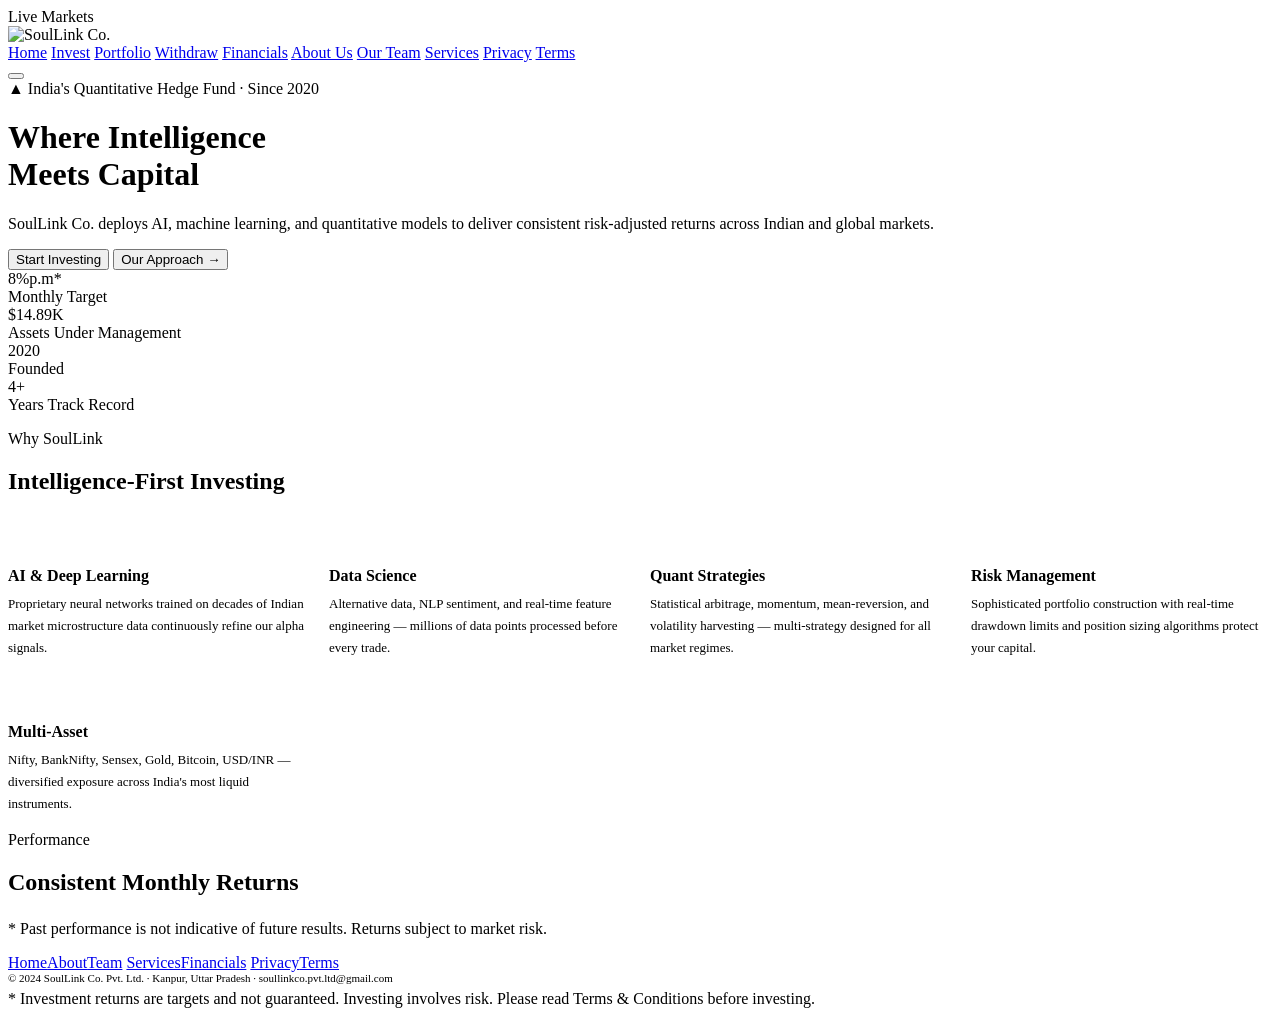
==== soullink/pages/index.html @ 83c83232 "Remove CTA strip from index.html Removed the call-to-action section promoting account creation and s" ====
<!DOCTYPE html>
<html lang="en">
<head>
  <meta charset="UTF-8">
  <meta name="viewport" content="width=device-width, initial-scale=1.0">
  <title>SoulLink Co. — Quantitative Hedge Fund</title>
  <link href="https://fonts.googleapis.com/css2?family=Segoe+UI:wght@300;400;500;600;700&display=swap" rel="stylesheet">
  <link rel="stylesheet" href="../css/shared.css">
  <link rel="icon" type="image/png" href="../assets/brand_logo.png">
</head>
<body>

<div class="ticker-wrap">
  <div class="ticker-label">Live Markets</div>
  <div style="overflow:hidden;flex:1"><div class="ticker-track" id="tickerTrack"></div></div>
</div>

<nav>
  <div class="nav-logo" onclick="location.href='index.html'">
    <img src="../assets/brand_logo.png" alt="SoulLink Co." style="height:32px;width:auto;">
  </div>
  <div class="nav-links" id="navLinks">
    <a class="nav-link" href="index.html">Home</a>
    <a class="nav-link" href="invest.html">Invest</a>
    <a class="nav-link" href="portfolio.html">Portfolio</a>
    <a class="nav-link" href="withdraw.html">Withdraw</a>
    <a class="nav-link" href="financials.html">Financials</a>
    <a class="nav-link" href="about.html">About Us</a>
    <a class="nav-link" href="team.html">Our Team</a>
    <a class="nav-link" href="services.html">Services</a>
    <a class="nav-link" href="privacy.html">Privacy</a>
    <a class="nav-link" href="terms.html">Terms</a>
  </div>
  <button class="hamburger" id="hamburger" onclick="toggleNav()"><span></span><span></span><span></span></button>
  <div class="nav-actions"></div>
</nav>

<!-- HERO -->
<div class="hero">
  <div class="hero-grid"></div>
  <div class="hero-tag">▲ India's Quantitative Hedge Fund · Since 2020</div>
  <h1>Where <span class="accent-blue">Intelligence</span><br>Meets <span class="accent-gold">Capital</span></h1>
  <p class="hero-sub">SoulLink Co. deploys AI, machine learning, and quantitative models to deliver consistent risk-adjusted returns across Indian and global markets.</p>
  <div class="hero-btns">
    <button class="hero-btn-p" onclick="location.href='invest.html'">Start Investing</button>
    <button class="hero-btn-s" onclick="location.href='about.html'">Our Approach →</button>
  </div>
  <div class="hero-stats">
    <div class="hero-stat"><div class="val">8%p.m*</div><div class="lbl">Monthly Target</div></div>
    <div class="hero-stat"><div class="val">$14.89K</div><div class="lbl">Assets Under Management</div></div>
    <div class="hero-stat"><div class="val">2020</div><div class="lbl">Founded</div></div>
    <div class="hero-stat"><div class="val">4+</div><div class="lbl">Years Track Record</div></div>
  </div>
</div>

<!-- WHY SOULLINK -->
<div class="section" style="background:#fff;">
  <div class="glow-bar"></div>
  <p class="section-eyebrow">Why SoulLink</p>
  <h2 class="section-title">Intelligence-First Investing</h2>
  <div style="display:grid;grid-template-columns:repeat(auto-fill,minmax(240px,1fr));gap:20px;margin-top:28px">
    <div class="gcard ms-card-blue">
      <div style="margin-bottom:12px">
        <svg width="28" height="28" viewBox="0 0 24 24" fill="none" stroke="var(--ms-blue)" stroke-width="1.6" stroke-linecap="round" stroke-linejoin="round">
          <rect x="3" y="8" width="18" height="13" rx="2"/><path d="M12 8V5"/><circle cx="12" cy="4" r="1"/>
        </svg>
      </div>
      <div style="font-size:16px;font-weight:700;margin-bottom:8px">AI & Deep Learning</div>
      <div style="font-size:13px;color:var(--text3);line-height:1.7">Proprietary neural networks trained on decades of Indian market microstructure data continuously refine our alpha signals.</div>
    </div>
    <div class="gcard ms-card-blue">
      <div style="margin-bottom:12px">
        <svg width="28" height="28" viewBox="0 0 24 24" fill="none" stroke="var(--ms-blue)" stroke-width="1.6" stroke-linecap="round" stroke-linejoin="round">
          <line x1="18" y1="20" x2="18" y2="10"/><line x1="12" y1="20" x2="12" y2="4"/>
          <line x1="6" y1="20" x2="6" y2="14"/><line x1="2" y1="20" x2="22" y2="20"/>
        </svg>
      </div>
      <div style="font-size:16px;font-weight:700;margin-bottom:8px">Data Science</div>
      <div style="font-size:13px;color:var(--text3);line-height:1.7">Alternative data, NLP sentiment, and real-time feature engineering — millions of data points processed before every trade.</div>
    </div>
    <div class="gcard ms-card-teal">
      <div style="margin-bottom:12px">
        <svg width="28" height="28" viewBox="0 0 24 24" fill="none" stroke="var(--ms-teal)" stroke-width="1.6" stroke-linecap="round" stroke-linejoin="round">
          <polygon points="13 2 3 14 12 14 11 22 21 10 12 10 13 2"/>
        </svg>
      </div>
      <div style="font-size:16px;font-weight:700;margin-bottom:8px">Quant Strategies</div>
      <div style="font-size:13px;color:var(--text3);line-height:1.7">Statistical arbitrage, momentum, mean-reversion, and volatility harvesting — multi-strategy designed for all market regimes.</div>
    </div>
    <div class="gcard ms-card-teal">
      <div style="margin-bottom:12px">
        <svg width="28" height="28" viewBox="0 0 24 24" fill="none" stroke="var(--ms-teal)" stroke-width="1.6" stroke-linecap="round" stroke-linejoin="round">
          <rect x="3" y="11" width="18" height="11" rx="2"/><path d="M7 11V7a5 5 0 0 1 10 0v4"/>
        </svg>
      </div>
      <div style="font-size:16px;font-weight:700;margin-bottom:8px">Risk Management</div>
      <div style="font-size:13px;color:var(--text3);line-height:1.7">Sophisticated portfolio construction with real-time drawdown limits and position sizing algorithms protect your capital.</div>
    </div>
    <div class="gcard ms-card-gold">
      <div style="margin-bottom:12px">
        <svg width="28" height="28" viewBox="0 0 24 24" fill="none" stroke="var(--gold)" stroke-width="1.6" stroke-linecap="round" stroke-linejoin="round">
          <circle cx="12" cy="12" r="10"/>
          <path d="M2 12h20M12 2a15.3 15.3 0 0 1 4 10 15.3 15.3 0 0 1-4 10 15.3 15.3 0 0 1-4-10 15.3 15.3 0 0 1 4-10z"/>
        </svg>
      </div>
      <div style="font-size:16px;font-weight:700;margin-bottom:8px">Multi-Asset</div>
      <div style="font-size:13px;color:var(--text3);line-height:1.7">Nifty, BankNifty, Sensex, Gold, Bitcoin, USD/INR — diversified exposure across India's most liquid instruments.</div>
    </div>
  </div>
</div>

<!-- PERFORMANCE -->
<div class="section" style="background:var(--bg);">
  <div class="glow-bar"></div>
  <p class="section-eyebrow">Performance</p>
  <h2 class="section-title">Consistent Monthly Returns</h2>
  <div class="gcard" style="margin-top:24px">
    <div class="chart-scroll-wrap">
      <div class="chart-scroll-inner">
        <div class="bar-chart" id="homeChart"></div>
        <div class="bar-labels" id="homeChartLabels"></div>
      </div>
    </div>
  </div>
  <p class="disc" style="margin-top:14px">* Past performance is not indicative of future results. Returns subject to market risk.</p>
</div>

<footer>
  <div class="footer-links">
    <a href="index.html">Home</a><a href="about.html">About</a><a href="team.html">Team</a>
    <a href="services.html">Services</a><a href="financials.html">Financials</a>
    <a href="privacy.html">Privacy</a><a href="terms.html">Terms</a>
  </div>
  <div style="font-size:11px;margin-bottom:6px;">© 2024 SoulLink Co. Pvt. Ltd. · Kanpur, Uttar Pradesh · soullinkco.pvt.ltd@gmail.com</div>
  <div class="disc">* Investment returns are targets and not guaranteed. Investing involves risk. Please read Terms & Conditions before investing.</div>
</footer>

<div id="toast"></div>
<script src="../js/shared.js"></script>
<script>
  const months = ['Jan23','Feb23','Mar23','Apr23','May23','Jun23','Jul23','Aug23','Sep23','Oct23','Nov23','Dec23','Jan24','Feb24','Mar24','Apr24','May24','Jun24','Jul24','Aug24','Sep24','Oct24','Nov24','Dec24','Jan25','Feb25','Mar25','Apr25','May25','Jun25','Jul25','Aug25','Sep25','Oct25','Nov25','Dec25'];
  buildBarChart('homeChart','homeChartLabels',[8.2,7.4,8.4,8.8,7.4,8.1,8.9,8.0,8.6,7.8,8.7,8.9,7.9,8.3,8.6,8.1,8.4,8.7,8.9,8.0,8.3,8.6,8.1,8.4,7.4,8.2,8.8,8.9,9.2,9.1,9.6,10.0,9.2,10.4,9.5,10.8], months);
</script>
</body>
</html>
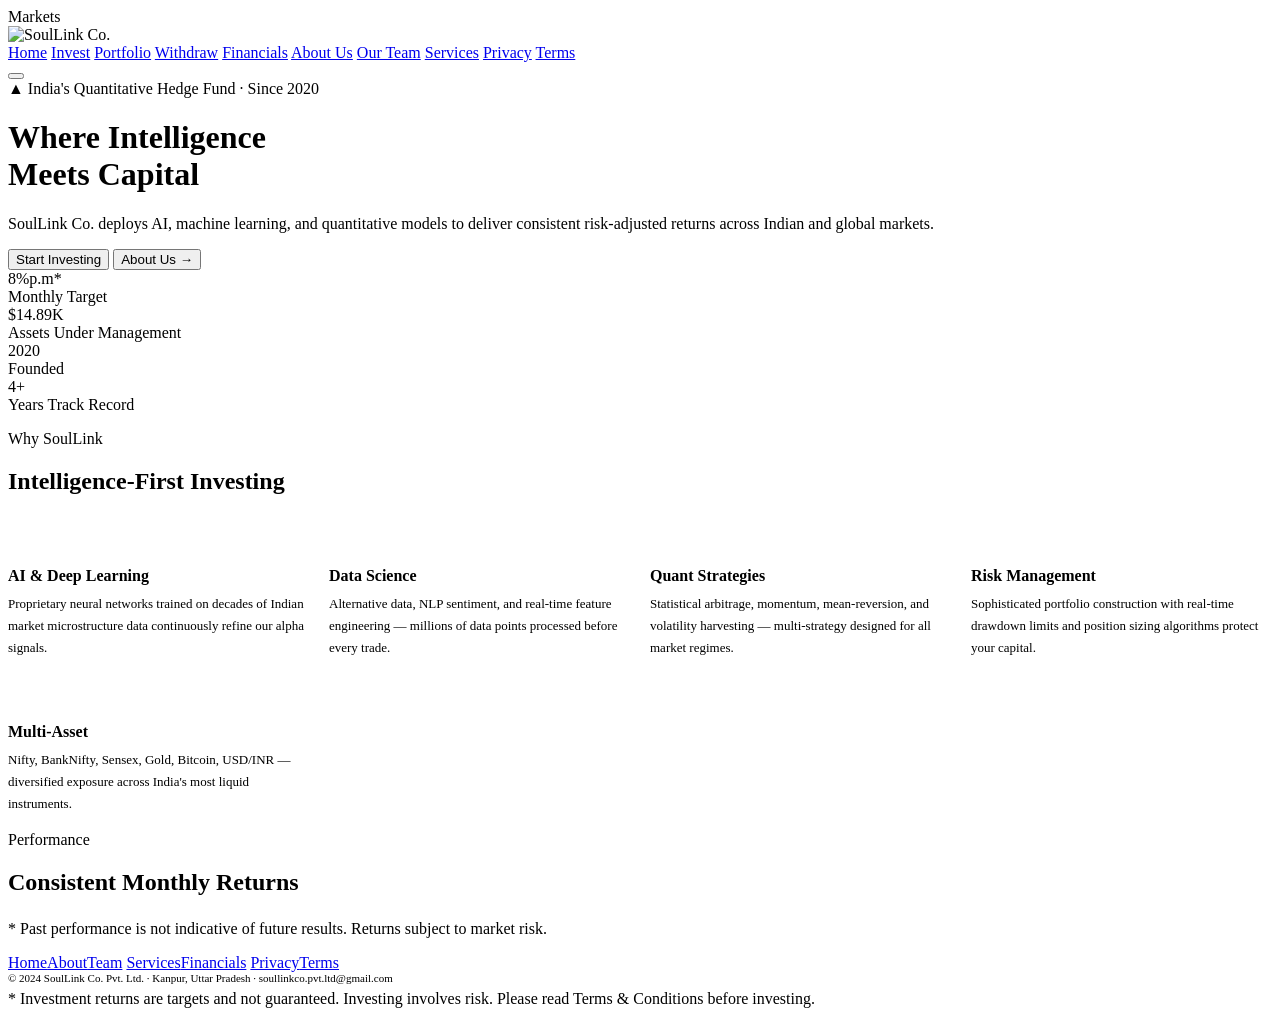
==== commit 5ad19081: "Update ticker label and button text in index.html" ====
--- a/soullink/pages/index.html
+++ b/soullink/pages/index.html
@@ -11,13 +11,13 @@
 <body>
 
 <div class="ticker-wrap">
-  <div class="ticker-label">Live Markets</div>
+  <div class="ticker-label">Markets</div>
   <div style="overflow:hidden;flex:1"><div class="ticker-track" id="tickerTrack"></div></div>
 </div>
 
 <nav>
   <div class="nav-logo" onclick="location.href='index.html'">
-    <img src="../assets/brand_logo.png" alt="SoulLink Co." style="height:32px;width:auto;">
+    <img src="../assets/brand_logo.png" alt="SoulLink Co." style="height:40px;width:auto;">
   </div>
   <div class="nav-links" id="navLinks">
     <a class="nav-link" href="index.html">Home</a>
@@ -43,7 +43,7 @@
   <p class="hero-sub">SoulLink Co. deploys AI, machine learning, and quantitative models to deliver consistent risk-adjusted returns across Indian and global markets.</p>
   <div class="hero-btns">
     <button class="hero-btn-p" onclick="location.href='invest.html'">Start Investing</button>
-    <button class="hero-btn-s" onclick="location.href='about.html'">Our Approach →</button>
+    <button class="hero-btn-s" onclick="location.href='about.html'">About Us →</button>
   </div>
   <div class="hero-stats">
     <div class="hero-stat"><div class="val">8%p.m*</div><div class="lbl">Monthly Target</div></div>
@@ -138,8 +138,8 @@
 <div id="toast"></div>
 <script src="../js/shared.js"></script>
 <script>
-  const months = ['Jan23','Feb23','Mar23','Apr23','May23','Jun23','Jul23','Aug23','Sep23','Oct23','Nov23','Dec23','Jan24','Feb24','Mar24','Apr24','May24','Jun24','Jul24','Aug24','Sep24','Oct24','Nov24','Dec24','Jan25','Feb25','Mar25','Apr25','May25','Jun25','Jul25','Aug25','Sep25','Oct25','Nov25','Dec25'];
-  buildBarChart('homeChart','homeChartLabels',[8.2,7.4,8.4,8.8,7.4,8.1,8.9,8.0,8.6,7.8,8.7,8.9,7.9,8.3,8.6,8.1,8.4,8.7,8.9,8.0,8.3,8.6,8.1,8.4,7.4,8.2,8.8,8.9,9.2,9.1,9.6,10.0,9.2,10.4,9.5,10.8], months);
+  const months = ['Jan24','Feb24','Mar24','Apr24','May24','Jun24','Jul24','Aug24','Sep24','Oct24','Nov24','Dec24','Jan25','Feb25','Mar25','Apr25','May25','Jun25','Jul25','Aug25','Sep25','Oct25','Nov25','Dec25'];
+  buildBarChart('homeChart','homeChartLabels',[7.9,8.3,8.6,8.1,8.4,8.7,8.9,8.0,8.3,8.6,8.1,8.4,7.4,8.2,8.8,8.9,9.2,9.1,9.6,10.0,9.2,10.4,9.5,10.8], months);
 </script>
 </body>
 </html>
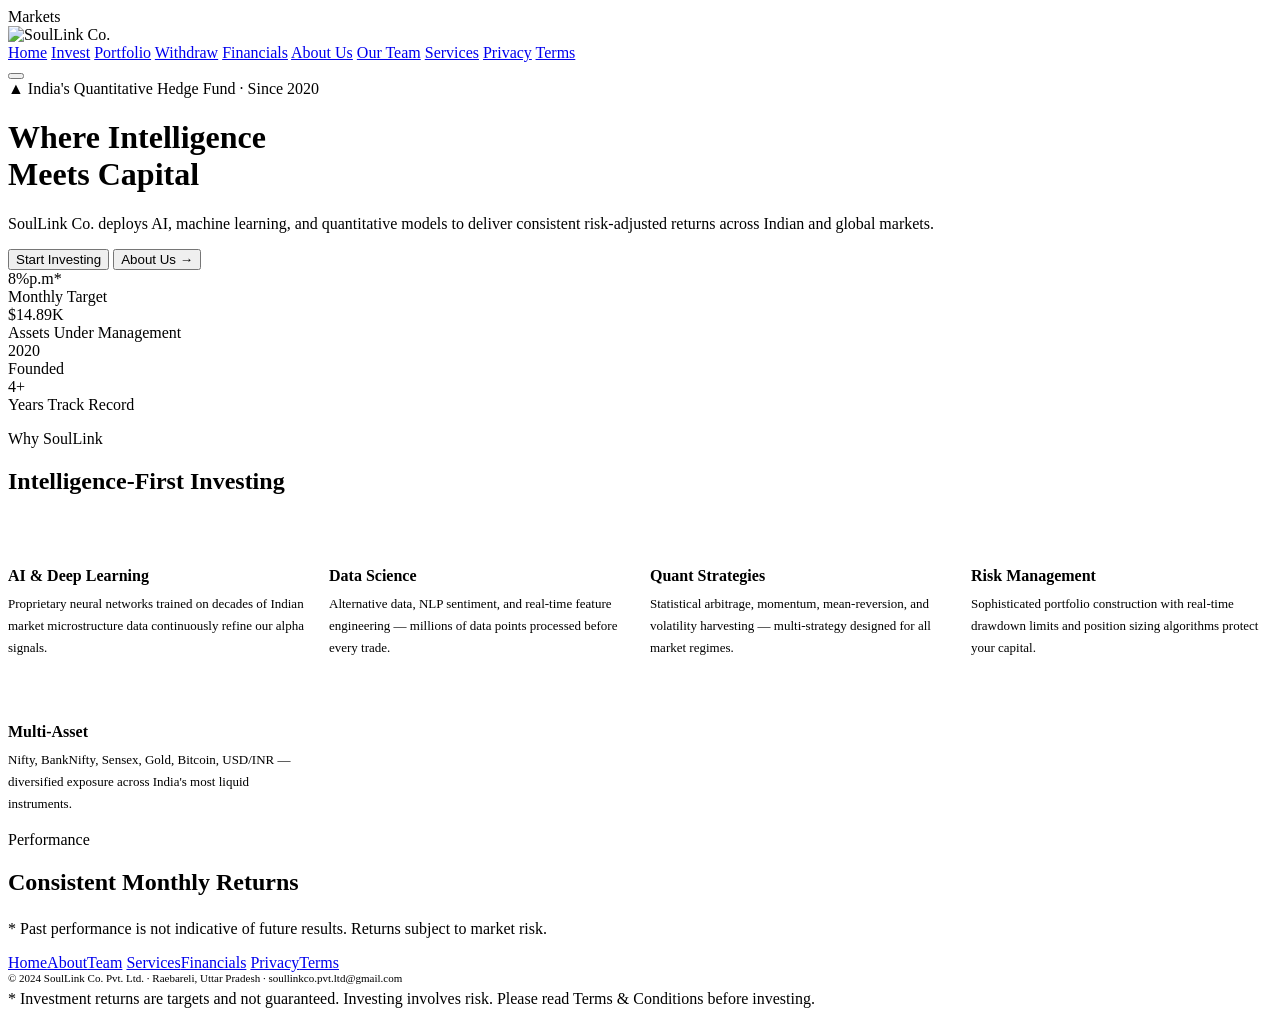
==== commit b50af00c: "Update index.html" ====
--- a/soullink/pages/index.html
+++ b/soullink/pages/index.html
@@ -17,7 +17,7 @@
 
 <nav>
   <div class="nav-logo" onclick="location.href='index.html'">
-    <img src="../assets/brand_logo.png" alt="SoulLink Co." style="height:40px;width:auto;">
+    <img src="../assets/brand_logo.png" alt="SoulLink Co." style="height:56px;width:auto;">
   </div>
   <div class="nav-links" id="navLinks">
     <a class="nav-link" href="index.html">Home</a>
@@ -59,7 +59,7 @@
   <p class="section-eyebrow">Why SoulLink</p>
   <h2 class="section-title">Intelligence-First Investing</h2>
   <div style="display:grid;grid-template-columns:repeat(auto-fill,minmax(240px,1fr));gap:20px;margin-top:28px">
-    <div class="gcard ms-card-blue">
+    <div class="gcard">
       <div style="margin-bottom:12px">
         <svg width="28" height="28" viewBox="0 0 24 24" fill="none" stroke="var(--ms-blue)" stroke-width="1.6" stroke-linecap="round" stroke-linejoin="round">
           <rect x="3" y="8" width="18" height="13" rx="2"/><path d="M12 8V5"/><circle cx="12" cy="4" r="1"/>
@@ -68,7 +68,7 @@
       <div style="font-size:16px;font-weight:700;margin-bottom:8px">AI & Deep Learning</div>
       <div style="font-size:13px;color:var(--text3);line-height:1.7">Proprietary neural networks trained on decades of Indian market microstructure data continuously refine our alpha signals.</div>
     </div>
-    <div class="gcard ms-card-blue">
+    <div class="gcard">
       <div style="margin-bottom:12px">
         <svg width="28" height="28" viewBox="0 0 24 24" fill="none" stroke="var(--ms-blue)" stroke-width="1.6" stroke-linecap="round" stroke-linejoin="round">
           <line x1="18" y1="20" x2="18" y2="10"/><line x1="12" y1="20" x2="12" y2="4"/>
@@ -78,7 +78,7 @@
       <div style="font-size:16px;font-weight:700;margin-bottom:8px">Data Science</div>
       <div style="font-size:13px;color:var(--text3);line-height:1.7">Alternative data, NLP sentiment, and real-time feature engineering — millions of data points processed before every trade.</div>
     </div>
-    <div class="gcard ms-card-teal">
+    <div class="gcard">
       <div style="margin-bottom:12px">
         <svg width="28" height="28" viewBox="0 0 24 24" fill="none" stroke="var(--ms-teal)" stroke-width="1.6" stroke-linecap="round" stroke-linejoin="round">
           <polygon points="13 2 3 14 12 14 11 22 21 10 12 10 13 2"/>
@@ -87,7 +87,7 @@
       <div style="font-size:16px;font-weight:700;margin-bottom:8px">Quant Strategies</div>
       <div style="font-size:13px;color:var(--text3);line-height:1.7">Statistical arbitrage, momentum, mean-reversion, and volatility harvesting — multi-strategy designed for all market regimes.</div>
     </div>
-    <div class="gcard ms-card-teal">
+    <div class="gcard">
       <div style="margin-bottom:12px">
         <svg width="28" height="28" viewBox="0 0 24 24" fill="none" stroke="var(--ms-teal)" stroke-width="1.6" stroke-linecap="round" stroke-linejoin="round">
           <rect x="3" y="11" width="18" height="11" rx="2"/><path d="M7 11V7a5 5 0 0 1 10 0v4"/>
@@ -96,7 +96,7 @@
       <div style="font-size:16px;font-weight:700;margin-bottom:8px">Risk Management</div>
       <div style="font-size:13px;color:var(--text3);line-height:1.7">Sophisticated portfolio construction with real-time drawdown limits and position sizing algorithms protect your capital.</div>
     </div>
-    <div class="gcard ms-card-gold">
+    <div class="gcard">
       <div style="margin-bottom:12px">
         <svg width="28" height="28" viewBox="0 0 24 24" fill="none" stroke="var(--gold)" stroke-width="1.6" stroke-linecap="round" stroke-linejoin="round">
           <circle cx="12" cy="12" r="10"/>
@@ -131,7 +131,7 @@
     <a href="services.html">Services</a><a href="financials.html">Financials</a>
     <a href="privacy.html">Privacy</a><a href="terms.html">Terms</a>
   </div>
-  <div style="font-size:11px;margin-bottom:6px;">© 2024 SoulLink Co. Pvt. Ltd. · Kanpur, Uttar Pradesh · soullinkco.pvt.ltd@gmail.com</div>
+  <div style="font-size:11px;margin-bottom:6px;">© 2024 SoulLink Co. Pvt. Ltd. · Raebareli, Uttar Pradesh · soullinkco.pvt.ltd@gmail.com</div>
   <div class="disc">* Investment returns are targets and not guaranteed. Investing involves risk. Please read Terms & Conditions before investing.</div>
 </footer>
 
